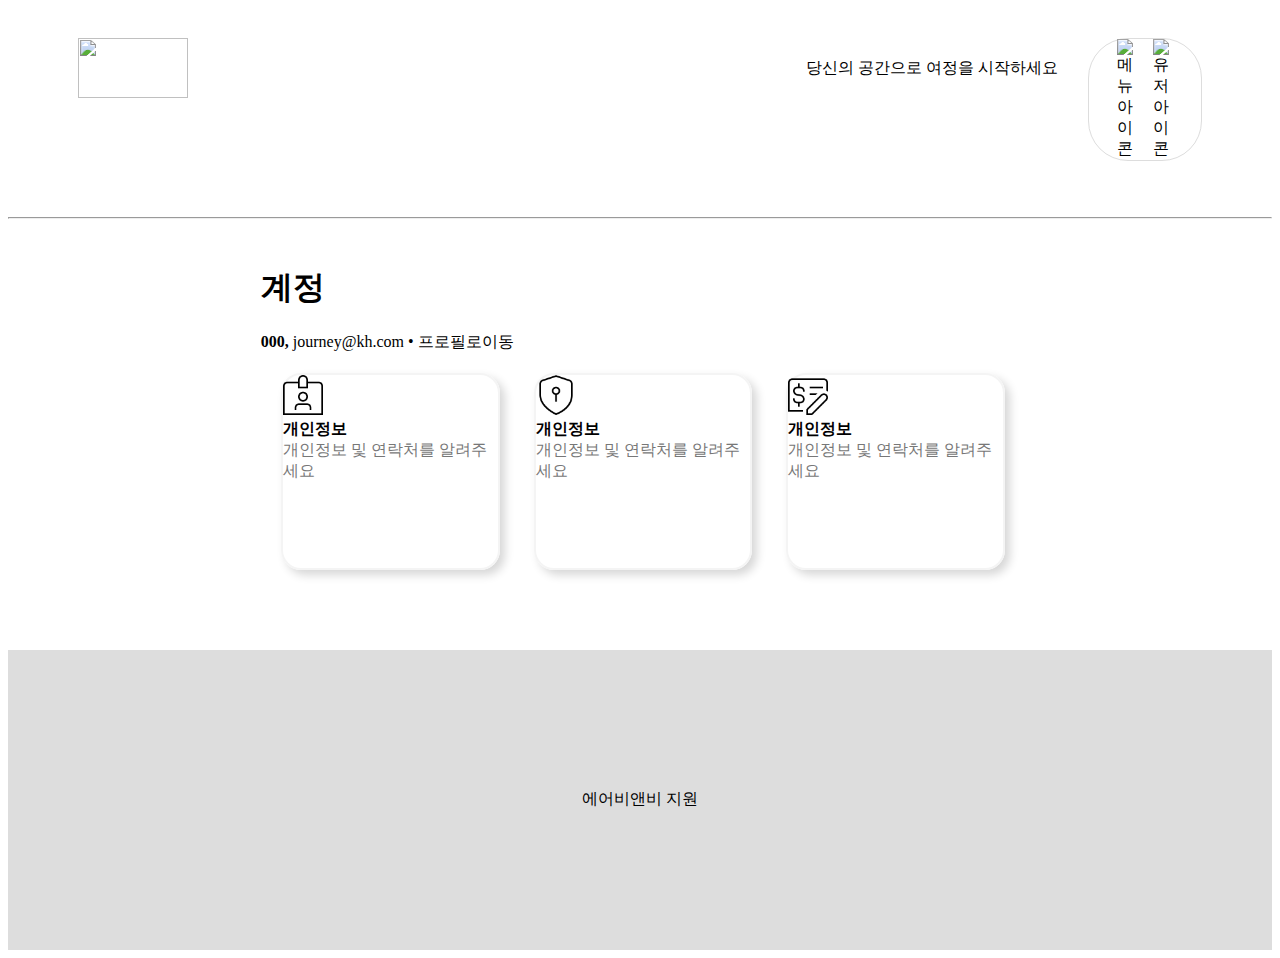
==== test/na/myPage.html @ c6536fd1 "html, css, js 추가  - 예약중  - 예약 완료  - 결제  - 개인정보 수정" ====
<!DOCTYPE html>
<html lang="en">
<head>
    <meta charset="UTF-8">
    <meta http-equiv="X-UA-Compatible" content="IE=edge">
    <meta name="viewport" content="width=device-width, initial-scale=1.0">
    <title>myPage</title>

    <link rel="stylesheet" href="./myPage.css">
</head>
<body>
    <header>
        <img id="img-logo" src="../resources/img/airbnb.png" alt="">
        <div class="header-right">
            <div id="introduce">당신의 공간으로 여정을 시작하세요</div>
            <div id="profile-icon">
                <img id="menu-icon" width="16" src="../resources/img/menu.svg" alt="메뉴 아이콘">
                <img id="user-icon" width="30" src="../resources/img/profile.svg" alt="유저 아이콘">
            </div>
        </div>
    </header>
    <br><hr id="line"><br>

    <main class="main">

        <div><h1>계정</h1></div>

        <span style="font-weight: bold;">000,</span>
        <span>journey@kh.com</span>
        <span>•</span>
        <span>프로필로이동</span>

            <div class="menuOutter">
                <div class="menuInner">
                    <div class="menuIcon"><img id="iconImg" src="../resources/img/member.png"></div>
                    <div class="menuTitle">개인정보</div>
                    <div class="memnuContent">개인정보 및 연락처를 알려주세요</div>                
                </div>
                <div class="menuInner">
                    <div class="menuIcon"><img id="iconImg" src="../resources/img/security.png"></div>
                    <div class="menuTitle">개인정보</div>
                    <div class="memnuContent">개인정보 및 연락처를 알려주세요</div>
                </div>
                <div class="menuInner">
                    <div class="menuIcon"><img id="iconImg" src="../resources/img/cardAdd.png"></div>
                    <div class="menuTitle">개인정보</div>
                    <div class="memnuContent">개인정보 및 연락처를 알려주세요</div>
                </div>
               
            </div>
        </div>        
    </main>  

    <footer>
        <div>에어비앤비 지원</div>
    </footer>
</body>
</html>
---- test/na/myPage.css ----
#img-logo{
  width: 110px;
  height: 60px;
}

header{
  display: flex;
  justify-content: space-between;
  padding: 30px 70px;
}

.header-right{
  display: flex;
}

#introduce{
  padding: 20px 30px;
}

#profile-icon{
  border: 1px solid #DDDDDD;
  border-radius: 40px;
  display: flex;
  align-items: center;
  padding: 0 18px 0 18px;
}

#menu-icon{
  padding: 0 10px;
}

#user-icon{
  padding: 0 0 0 10px;
}


/*body*/
main{
  margin-left: 20%;
  margin-right: 20%;
}

/*계정*/
.menuOutter{
  width: 100%;
  height: 33vh;
  display: grid;
  grid-template-columns: repeat(3, 1fr);
}

.menuInner{
  width: 85%;
  height: 65%;
  border: 2px solid rgb(244, 244, 244);
  
  margin: 20px;
  border-radius: 20px;
  box-shadow: 5px 5px 10px rgb(215, 215, 215);
}

.menuInner div{

 }

.menuTitle, .memnuContent{

}

#iconImg{
  width: 40px;
}

.menuTitle{
  font-weight: bold;
}

.memnuContent{
  color: rgb(119, 119, 119);
}

footer{
  color: black;
  background-color: #DDDDDD;
  display: flex;
  align-items: center;
  justify-content: center;
  height: 300px;
}
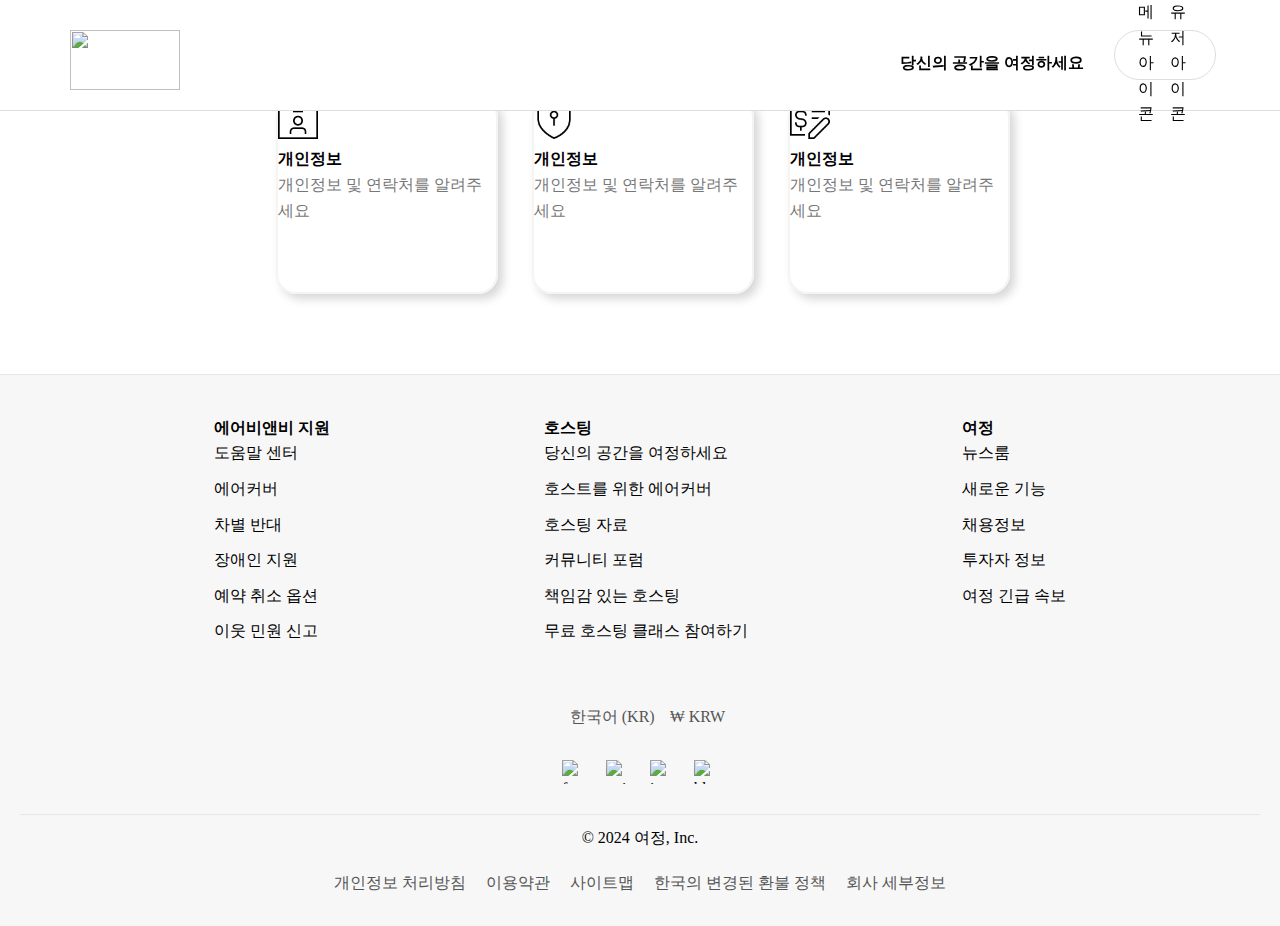
==== commit bd935aa0: "- html 헤더, 푸터 적용" ====
--- a/test/na/myPage.html
+++ b/test/na/myPage.html
@@ -1,58 +1,116 @@
 <!DOCTYPE html>
 <html lang="en">
+
 <head>
-    <meta charset="UTF-8">
-    <meta http-equiv="X-UA-Compatible" content="IE=edge">
-    <meta name="viewport" content="width=device-width, initial-scale=1.0">
-    <title>myPage</title>
+  <meta charset="UTF-8">
+  <meta http-equiv="X-UA-Compatible" content="IE=edge">
+  <meta name="viewport" content="width=device-width, initial-scale=1.0">
+  <title>myPage</title>
 
-    <link rel="stylesheet" href="./myPage.css">
+  <link rel="stylesheet" href="./myPage.css">
 </head>
+
 <body>
-    <header>
-        <img id="img-logo" src="../resources/img/airbnb.png" alt="">
-        <div class="header-right">
-            <div id="introduce">당신의 공간으로 여정을 시작하세요</div>
-            <div id="profile-icon">
-                <img id="menu-icon" width="16" src="../resources/img/menu.svg" alt="메뉴 아이콘">
-                <img id="user-icon" width="30" src="../resources/img/profile.svg" alt="유저 아이콘">
-            </div>
-        </div>
-    </header>
-    <br><hr id="line"><br>
 
-    <main class="main">
+  <header>
+    <img id="img-logo" src="../resources/img/airbnb.png" alt="">
+    <div class="header-right">
+      <div id="introduce">당신의 공간을 여정하세요</div>
+      <div id="profile-icon" onclick="showAccountContent()">
+        <img id="menu-icon" width="16" src="../resources/img/menu.svg" alt="메뉴 아이콘">
+        <img id="user-icon" width="30" src="../resources/img/profile.svg" alt="유저 아이콘">
+      </div>
+    </div>
+  </header>
 
-        <div><h1>계정</h1></div>
+  <main class="main">
 
-        <span style="font-weight: bold;">000,</span>
-        <span>journey@kh.com</span>
-        <span>•</span>
-        <span>프로필로이동</span>
+    <div>
+      <h1>계정</h1>
+    </div>
 
-            <div class="menuOutter">
-                <div class="menuInner">
-                    <div class="menuIcon"><img id="iconImg" src="../resources/img/member.png"></div>
-                    <div class="menuTitle">개인정보</div>
-                    <div class="memnuContent">개인정보 및 연락처를 알려주세요</div>                
-                </div>
-                <div class="menuInner">
-                    <div class="menuIcon"><img id="iconImg" src="../resources/img/security.png"></div>
-                    <div class="menuTitle">개인정보</div>
-                    <div class="memnuContent">개인정보 및 연락처를 알려주세요</div>
-                </div>
-                <div class="menuInner">
-                    <div class="menuIcon"><img id="iconImg" src="../resources/img/cardAdd.png"></div>
-                    <div class="menuTitle">개인정보</div>
-                    <div class="memnuContent">개인정보 및 연락처를 알려주세요</div>
-                </div>
-               
-            </div>
-        </div>        
-    </main>  
+    <span style="font-weight: bold;">000,</span>
+    <span>journey@kh.com</span>
+    <span>•</span>
+    <span>프로필로이동</span>
 
-    <footer>
-        <div>에어비앤비 지원</div>
-    </footer>
+    <div class="menuOutter">
+      <div class="menuInner">
+        <div class="menuIcon"><img id="iconImg" src="../resources/img/member.png"></div>
+        <div class="menuTitle">개인정보</div>
+        <div class="memnuContent">개인정보 및 연락처를 알려주세요</div>
+      </div>
+      <div class="menuInner">
+        <div class="menuIcon"><img id="iconImg" src="../resources/img/security.png"></div>
+        <div class="menuTitle">개인정보</div>
+        <div class="memnuContent">개인정보 및 연락처를 알려주세요</div>
+      </div>
+      <div class="menuInner">
+        <div class="menuIcon"><img id="iconImg" src="../resources/img/cardAdd.png"></div>
+        <div class="menuTitle">개인정보</div>
+        <div class="memnuContent">개인정보 및 연락처를 알려주세요</div>
+      </div>
+
+    </div>
+    </div>
+  </main>
+
+  <footer class="footer">
+    <div class="footer-content">
+      <div class="footer-column">
+        <h4>에어비앤비 지원</h4>
+        <ul>
+          <li><a href="https://www.airbnb.co.kr/help">도움말 센터</a></li>
+          <li><a href="https://www.airbnb.co.kr/help/article/3218">에어커버</a></li>
+          <li><a href="https://www.airbnb.co.kr/against-discrimination">차별 반대</a></li>
+          <li><a href="https://www.airbnb.co.kr/accessibility">장애인 지원</a></li>
+          <li><a href="https://www.airbnb.co.kr/help/article/2701">예약 취소 옵션</a></li>
+          <li><a href="https://www.airbnb.co.kr/help/article/3290">이웃 민원 신고</a></li>
+        </ul>
+      </div>
+      <div class="footer-column">
+        <h4>호스팅</h4>
+        <ul>
+          <li><a href="https://www.airbnb.co.kr/host/homes?from_footer=1">당신의 공간을 여정하세요</a></li>
+          <li><a href="https://www.airbnb.co.kr/host/homes?from_footer=1">호스트를 위한 에어커버</a></li>
+          <li><a href="https://www.airbnb.co.kr/resources/hosting-homes">호스팅 자료</a></li>
+          <li><a href="https://community.withairbnb.com/t5/custom/page/page-id/CommunityCenterNotFound">커뮤니티 포럼</a></li>
+          <li><a href="https://www.airbnb.co.kr/help/article/1387">책임감 있는 호스팅</a></li>
+          <li><a href="https://www.airbnb.co.kr/ambassadors/joinaclass">무료 호스팅 클래스 참여하기</a></li>
+        </ul>
+      </div>
+      <div class="footer-column">
+        <h4>여정</h4>
+        <ul>
+          <li><a href="https://news.airbnb.com/">뉴스룸</a></li>
+          <li><a href="https://www.airbnb.co.kr/release">새로운 기능</a></li>
+          <li><a href="https://careers.airbnb.com/">채용정보</a></li>
+          <li><a href="https://investors.airbnb.com/home/default.aspx">투자자 정보</a></li>
+          <li><a href="https://ko.airbnb.org/?_set_bev_on_new_domain=1715824984_ZWY5ZmRiZjk5MTg0">여정 긴급 속보</a></li>
+        </ul>
+      </div>
+    </div>
+    <div class="footer-language">
+      <span>한국어 (KR)</span>
+      <span>₩ KRW</span>
+    </div>
+    <div class="footer-sns">
+      <img src="../resources/img//facebook.png" alt="facebook">
+      <img src="../resources/img/twitter.png" alt="twitter">
+      <img src="../resources/img/instagram.png" alt="instagram">
+      <img src="../resources/img/blog.png" alt="blog">
+    </div>
+    <div class="footer-bottom">
+      <span>© 2024 여정, Inc.</span>
+      <div class="footer-link">
+        <a href="">개인정보 처리방침</a>
+        <a href="">이용약관</a>
+        <a href="">사이트맵</a>
+        <a href="">한국의 변경된 환불 정책</a>
+        <a href="">회사 세부정보</a>
+      </div>
+    </div>
+  </footer>
 </body>
+
 </html>--- a/test/na/myPage.css
+++ b/test/na/myPage.css
@@ -1,13 +1,34 @@
+/* header */
+* {
+  margin: 0;
+  padding: 0;
+}
+
+body {
+  line-height: 1.6;
+}
+
+header{
+  border-bottom: 1px solid rgb(221, 221, 221);
+  height: 50px;
+  padding-left: 25px;
+  padding-top: 25px;
+
+  display: flex;
+  justify-content: space-between;
+  padding: 30px 70px;
+
+  /* 추가한 부분 */
+  position: fixed; 
+  top: 0; 
+  width: 95%;
+  background-color: white; 
+  z-index: 4; 
+}
 
 #img-logo{
   width: 110px;
   height: 60px;
-}
-
-header{
-  display: flex;
-  justify-content: space-between;
-  padding: 30px 70px;
 }
 
 .header-right{
@@ -16,6 +37,7 @@
 
 #introduce{
   padding: 20px 30px;
+  font-weight:bolder;
 }
 
 #profile-icon{
@@ -23,17 +45,20 @@
   border-radius: 40px;
   display: flex;
   align-items: center;
-  padding: 0 18px 0 18px;
+  /* 테두리 안 */
+  padding: 0 15px 0 15px;
+  /* 테두리 밖 */
+  margin-right: 70px;
 }
 
 #menu-icon{
-  padding: 0 10px;
+  padding: 0 8px;
 }
 
 #user-icon{
-  padding: 0 0 0 10px;
+  padding: 0 0 0 8px;
 }
-
+/* --------------------------- */
 
 /*body*/
 main{
@@ -79,11 +104,89 @@
   color: rgb(119, 119, 119);
 }
 
-footer{
-  color: black;
-  background-color: #DDDDDD;
+/* ---------footer--------- */
+.footer {
+  background-color: #f7f7f7;
+  padding: 20px;
+  border-top: 1px solid #e9e7e7;
+}
+
+.footer-content {
+  display: flex;
+  justify-content: space-evenly;
+  flex-wrap: wrap;
+  margin-bottom: 30px;
+}
+
+.footer-column {
+  margin: 20px;
+}
+
+.footer-column h4 {
+  font-weight: bold;
+}
+
+.footer-column ul {
+  list-style: none;
+  padding: 0;
+  cursor: pointer;
+}
+
+.footer-column ul li {
+  margin-bottom: 10px;
+}
+
+.footer-column ul li a{
+  text-decoration: none; 
+  color: inherit; 
+}
+
+.footer-bottom {
+  display: flex;
+  flex-direction: column;
+  align-items: center;
+  border-top: 1px solid #e7e7e7;
+  padding-top: 10px;
+}
+
+.footer-bottom span {
+  margin-bottom: 10px;
+}
+
+.footer-link{
+  display: flex;
+  flex-wrap: wrap;
+  justify-content: center;
+}
+
+.footer-bottom a {
+  margin: 10px;
+  color: #555;
+  text-decoration: none;
+}
+
+.footer-language {
   display: flex;
   align-items: center;
   justify-content: center;
-  height: 300px;
-}+  padding-bottom: 30px;
+}
+
+.footer-language span {
+  margin-left: 15px;
+  color: #555;
+}
+
+.footer-sns {
+  display: flex;
+  justify-content: center;
+  padding-bottom: 30px;
+  cursor: pointer;
+}
+
+.footer-sns img {
+  width: 24px;
+  height: 24px;
+  margin: 0 10px;
+}
+/* ---------------------- */